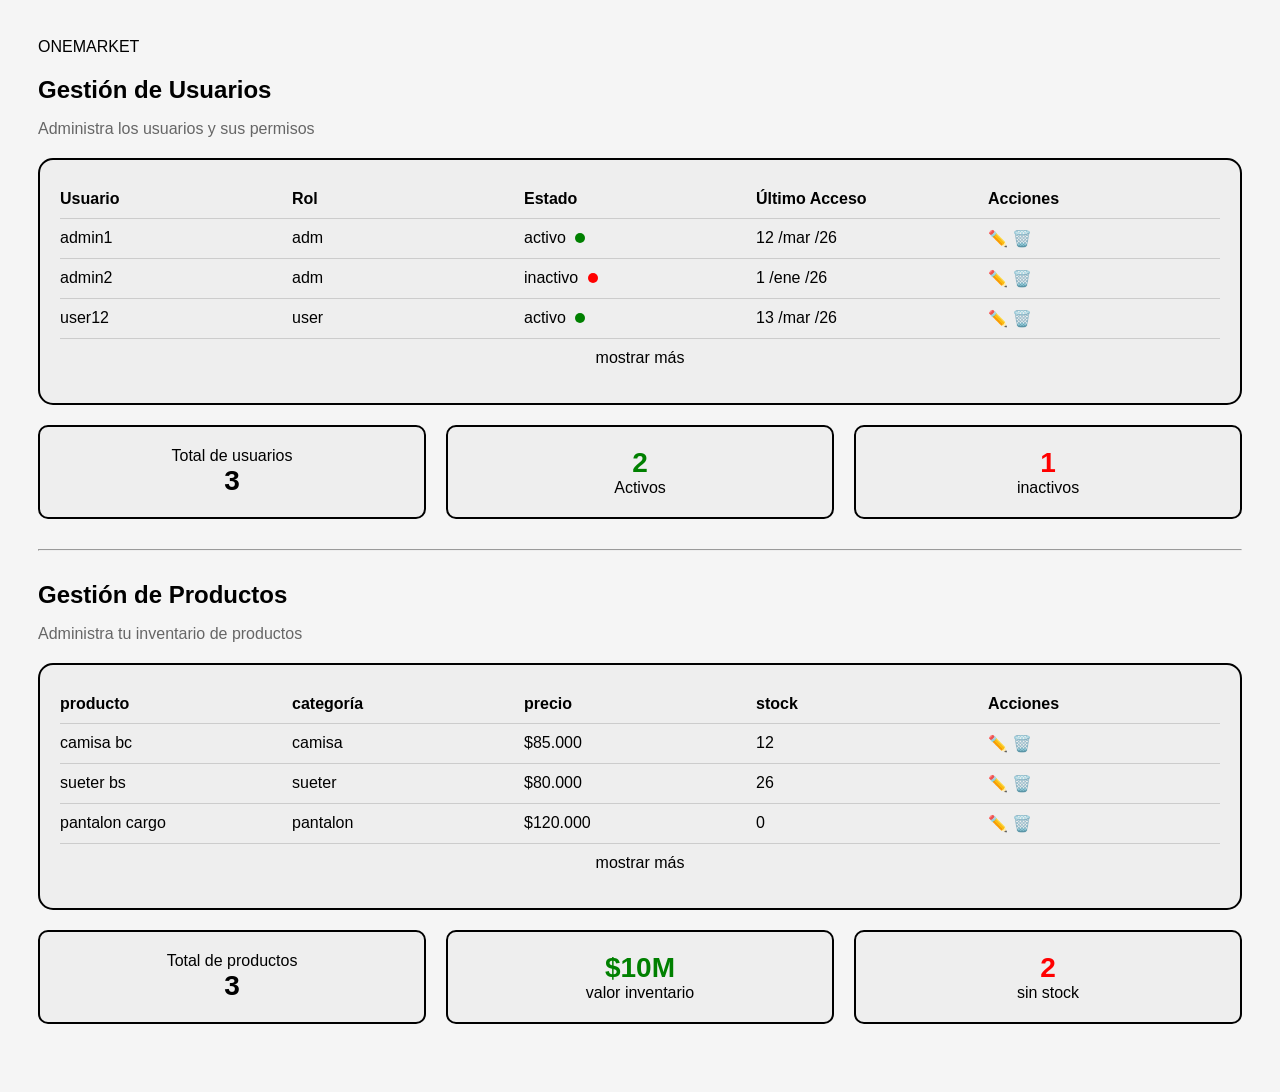
==== docs/PAGES/admin.html @ dfab5a0c "Mi primer commit: subiendo el proyecto" ====
<!DOCTYPE html>
<html lang="es">
<head>
<meta charset="UTF-8">
<title>Panel Admin</title>
<link rel="stylesheet" href="../STYLES/ESTILOS.CSS">
<link rel="stylesheet" href="../STYLES/admin.css">

</head>

<body>
   <header class="navbar">
      <div class="logo">ONEMARKET </div>

       
    </header>
    
<h2>Gestión de Usuarios</h2>
<p class="sub">Administra los usuarios y sus permisos</p>

<div class="card">

  <div class="tabla">
    <div class="fila header">
      <span>Usuario</span>
      <span>Rol</span>
      <span>Estado</span>
      <span>Último Acceso</span>
      <span>Acciones</span>
    </div>

    <div class="fila">
      <span>admin1</span>
      <span>adm</span>
      <span>activo <span class="dot verde"></span></span>
      <span>12 /mar /26</span>
      <span>✏️ 🗑️</span>
    </div>

    <div class="fila">
      <span>admin2</span>
      <span>adm</span>
      <span>inactivo <span class="dot rojo"></span></span>
      <span>1 /ene /26</span>
      <span>✏️ 🗑️</span>
    </div>

    <div class="fila">
      <span>user12</span>
      <span>user</span>
      <span>activo <span class="dot verde"></span></span>
      <span>13 /mar /26</span>
      <span>✏️ 🗑️</span>
    </div>
  </div>

  <p class="more">mostrar más</p>
</div>


<div class="stats">
  <div class="box">Total de usuarios<br><b>3</b></div>
  <div class="box verde"><b>2</b><br>Activos</div>
  <div class="box rojo"><b>1</b><br>inactivos</div>
</div>

<hr>

<h2>Gestión de Productos</h2>
<p class="sub">Administra tu inventario de productos</p>

<div class="card">

  <div class="tabla">
    <div class="fila header">
      <span>producto</span>
      <span>categoría</span>
      <span>precio</span>
      <span>stock</span>
      <span>Acciones</span>
    </div>

    <div class="fila">
      <span>camisa bc</span>
      <span>camisa</span>
      <span>$85.000</span>
      <span>12</span>
      <span>✏️ 🗑️</span>
    </div>

    <div class="fila">
      <span>sueter bs</span>
      <span>sueter</span>
      <span>$80.000</span>
      <span>26</span>
      <span>✏️ 🗑️</span>
    </div>

    <div class="fila">
      <span>pantalon cargo</span>
      <span>pantalon</span>
      <span>$120.000</span>
      <span>0</span>
      <span>✏️ 🗑️</span>
    </div>
  </div>

  <p class="more">mostrar más</p>
</div>


<div class="stats">
  <div class="box">Total de productos<br><b>3</b></div>
  <div class="box verde"><b>$10M</b><br>valor inventario</div>
  <div class="box rojo"><b>2</b><br>sin stock</div>
</div>

   
</body>
</html>
---- docs/STYLES/admin.css ----
body {
    font-family: Arial, sans-serif;
    background: #f5f5f5;
    padding: 30px;
}


h2 {
    margin-bottom: 5px;
}

.sub {
    color: #666;
    margin-bottom: 20px;
}


.card {
    background: #eee;
    border: 2px solid #000;
    border-radius: 15px;
    padding: 20px;
    margin-bottom: 20px;
}


.tabla {
    width: 100%;
}

.fila {
    display: grid;
    grid-template-columns: repeat(5, 1fr);
    padding: 10px 0;
    border-bottom: 1px solid #ccc;
}

.header {
    font-weight: bold;
}


.dot {
    display: inline-block;
    width: 10px;
    height: 10px;
    border-radius: 50%;
    margin-left: 5px;
}

.verde {
    background: green;
}

.rojo {
    background: red;
}


.more {
    text-align: center;
    margin-top: 10px;
    cursor: pointer;
}


.stats {
    display: flex;
    gap: 20px;
    margin-bottom: 30px;
}

.box {
    flex: 1;
    background: #eee;
    border: 2px solid #000;
    border-radius: 10px;
    padding: 20px;
    text-align: center;
}

.box b {
    font-size: 28px;
}


.box.verde b {
    color: green;
}

.box.rojo b {
    color: red;
}

hr {
    margin: 30px 0;
}

.card:hover {
    transform: none; /* desactiva todo lo que es animacion */
    box-shadow: none;
    animation: none;
}

/* ========================= */
/* RESPONSIVE MOBILE CON AYUDA DE IA */
/* ========================= */

@media (max-width: 768px) {

    /* CONTENEDOR */
    .historial {
        padding: 20px;
    }

    h2 {
        font-size: 20px;
        text-align: center;
    }

    /* FILTRO */
    .filtro-grid {
        flex-direction: column;
        gap: 15px;
    }

    /* CARDS */
    .compra-body {
        flex-direction: column;
        gap: 10px;
    }

    .precio {
        align-self: flex-end;
        font-size: 16px;
    }

    /* TEXTO */
    .info p {
        font-size: 13px;
    }

    .sub {
        font-size: 12px;
    }

    /* CARDS MÁS COMPACTAS */
    .compra-card {
        padding: 15px;
    }

}
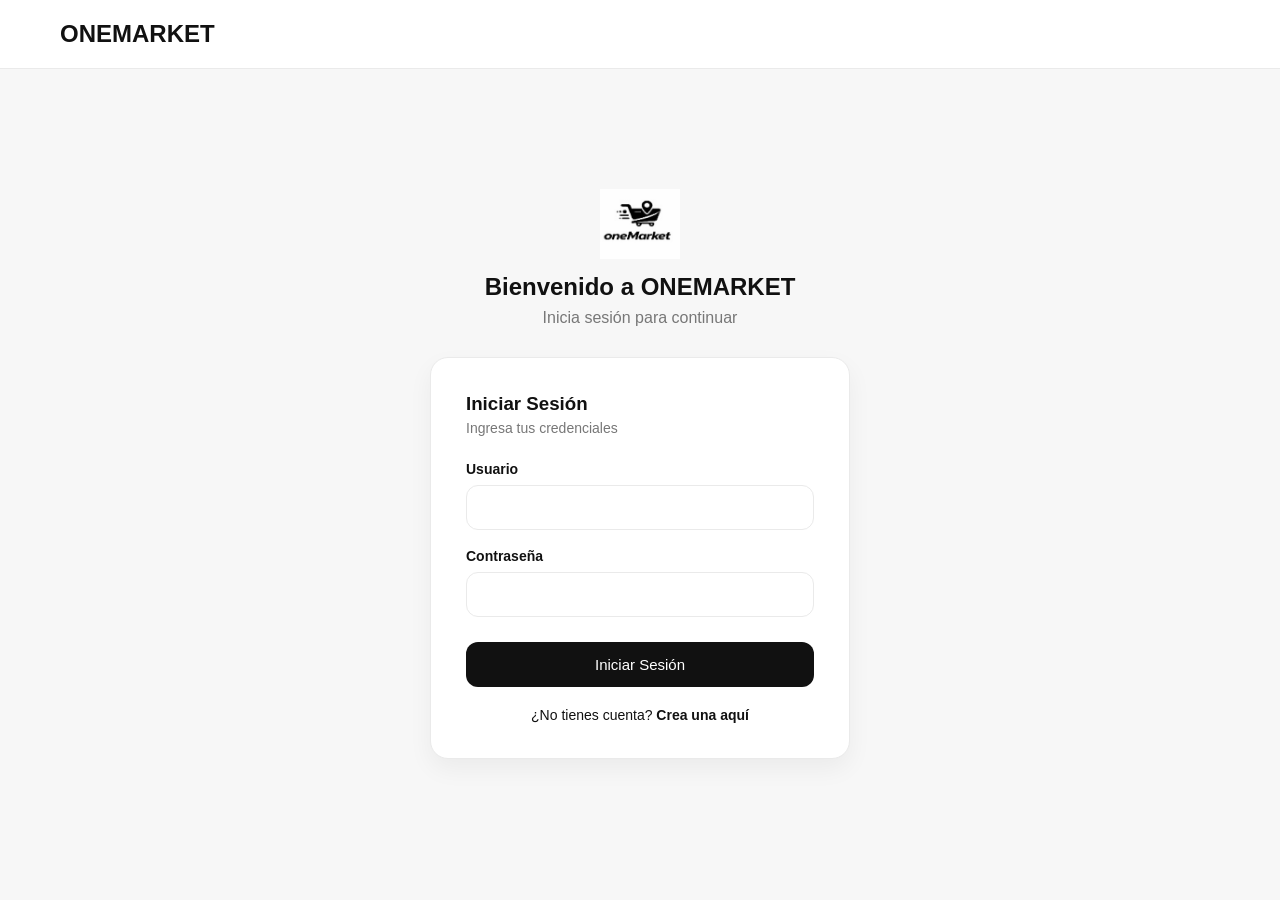
==== commit 6157a2c0: "Actualizacion de mi pagina" ====
--- a/docs/PAGES/admin.html
+++ b/docs/PAGES/admin.html
@@ -1,120 +1,190 @@
 <!DOCTYPE html>
 <html lang="es">
+
 <head>
-<meta charset="UTF-8">
-<title>Panel Admin</title>
-<link rel="stylesheet" href="../STYLES/ESTILOS.CSS">
-<link rel="stylesheet" href="../STYLES/admin.css">
+
+    <meta charset="UTF-8">
+
+    <meta name="viewport"
+    content="width=device-width, initial-scale=1.0">
+
+    <title>Panel Admin | ONEMARKET</title>
+
+    <link rel="stylesheet"
+    href="../STYLES/admin.css">
 
 </head>
 
 <body>
-   <header class="navbar">
-      <div class="logo">ONEMARKET </div>
 
-       
+    <!-- NAVBAR -->
+    <header class="navbar">
+
+        <div class="logo"
+        onclick="window.location.href='../index.html'">
+
+            ONEMARKET
+
+        </div>
+
+        <div class="nav-right">
+
+            <span id="adminName">
+                Admin
+            </span>
+
+            <button
+            class="logout"
+            onclick="cerrarSesion()">
+
+                Cerrar sesión
+
+            </button>
+
+        </div>
+
     </header>
-    
-<h2>Gestión de Usuarios</h2>
-<p class="sub">Administra los usuarios y sus permisos</p>
 
-<div class="card">
+    <!-- CONTENIDO -->
+    <main class="container">
 
-  <div class="tabla">
-    <div class="fila header">
-      <span>Usuario</span>
-      <span>Rol</span>
-      <span>Estado</span>
-      <span>Último Acceso</span>
-      <span>Acciones</span>
-    </div>
+        <!-- USUARIOS -->
+        <section class="section">
 
-    <div class="fila">
-      <span>admin1</span>
-      <span>adm</span>
-      <span>activo <span class="dot verde"></span></span>
-      <span>12 /mar /26</span>
-      <span>✏️ 🗑️</span>
-    </div>
+            <div class="section-header">
 
-    <div class="fila">
-      <span>admin2</span>
-      <span>adm</span>
-      <span>inactivo <span class="dot rojo"></span></span>
-      <span>1 /ene /26</span>
-      <span>✏️ 🗑️</span>
-    </div>
+                <div>
 
-    <div class="fila">
-      <span>user12</span>
-      <span>user</span>
-      <span>activo <span class="dot verde"></span></span>
-      <span>13 /mar /26</span>
-      <span>✏️ 🗑️</span>
-    </div>
-  </div>
+                    <h2>
+                        Gestión de Usuarios
+                    </h2>
 
-  <p class="more">mostrar más</p>
-</div>
+                    <p class="sub">
+                        Administra usuarios registrados
+                    </p>
 
+                </div>
 
-<div class="stats">
-  <div class="box">Total de usuarios<br><b>3</b></div>
-  <div class="box verde"><b>2</b><br>Activos</div>
-  <div class="box rojo"><b>1</b><br>inactivos</div>
-</div>
+            </div>
 
-<hr>
+            <div class="card">
 
-<h2>Gestión de Productos</h2>
-<p class="sub">Administra tu inventario de productos</p>
+                <div class="tabla">
 
-<div class="card">
+                    <div class="fila header">
 
-  <div class="tabla">
-    <div class="fila header">
-      <span>producto</span>
-      <span>categoría</span>
-      <span>precio</span>
-      <span>stock</span>
-      <span>Acciones</span>
-    </div>
+                        <span>Usuario</span>
+                        <span>Email</span>
+                        <span>Ciudad</span>
+                        <span>Estado</span>
+                        <span>Acciones</span>
 
-    <div class="fila">
-      <span>camisa bc</span>
-      <span>camisa</span>
-      <span>$85.000</span>
-      <span>12</span>
-      <span>✏️ 🗑️</span>
-    </div>
+                    </div>
 
-    <div class="fila">
-      <span>sueter bs</span>
-      <span>sueter</span>
-      <span>$80.000</span>
-      <span>26</span>
-      <span>✏️ 🗑️</span>
-    </div>
+                    <div id="tablaUsuarios"></div>
 
-    <div class="fila">
-      <span>pantalon cargo</span>
-      <span>pantalon</span>
-      <span>$120.000</span>
-      <span>0</span>
-      <span>✏️ 🗑️</span>
-    </div>
-  </div>
+                </div>
 
-  <p class="more">mostrar más</p>
-</div>
+            </div>
 
+            <!-- STATS -->
+            <div class="stats">
 
-<div class="stats">
-  <div class="box">Total de productos<br><b>3</b></div>
-  <div class="box verde"><b>$10M</b><br>valor inventario</div>
-  <div class="box rojo"><b>2</b><br>sin stock</div>
-</div>
+                <div class="box">
 
-   
+                    <p>Total Usuarios</p>
+
+                    <b id="totalUsuarios">
+                        0
+                    </b>
+
+                </div>
+
+                <div class="box verde">
+
+                    <p>Usuarios Activos</p>
+
+                    <b id="usuariosActivos">
+                        0
+                    </b>
+
+                </div>
+
+            </div>
+
+        </section>
+
+        <!-- PRODUCTOS -->
+        <section class="section">
+
+            <div class="section-header">
+
+                <div>
+
+                    <h2>
+                        Gestión de Productos
+                    </h2>
+
+                    <p class="sub">
+                        Productos conectados desde FakeStore API
+                    </p>
+
+                </div>
+
+            </div>
+
+            <div class="card">
+
+                <div class="tabla">
+
+                    <div class="fila header">
+
+                        <span>Producto</span>
+                        <span>Categoría</span>
+                        <span>Precio</span>
+                        <span>Stock</span>
+                        <span>Acciones</span>
+
+                    </div>
+
+                    <div id="tablaProductos"></div>
+
+                </div>
+
+            </div>
+
+            <!-- STATS -->
+            <div class="stats">
+
+                <div class="box">
+
+                    <p>Total Productos</p>
+
+                    <b id="totalProductos">
+                        0
+                    </b>
+
+                </div>
+
+                <div class="box verde">
+
+                    <p>Inventario</p>
+
+                    <b id="inventario">
+                        $0
+                    </b>
+
+                </div>
+
+            </div>
+
+        </section>
+
+    </main>
+
+    <!-- JS -->
+    <script src="../SCRIPTS/admin.js"></script>
+
 </body>
+
 </html>
--- a/docs/STYLES/admin.css
+++ b/docs/STYLES/admin.css
@@ -1,152 +1,269 @@
-body {
-    font-family: Arial, sans-serif;
-    background: #f5f5f5;
-    padding: 30px;
-}
-
-
-h2 {
-    margin-bottom: 5px;
-}
-
-.sub {
-    color: #666;
-    margin-bottom: 20px;
-}
-
-
-.card {
-    background: #eee;
-    border: 2px solid #000;
-    border-radius: 15px;
-    padding: 20px;
-    margin-bottom: 20px;
-}
-
-
-.tabla {
-    width: 100%;
-}
-
-.fila {
-    display: grid;
-    grid-template-columns: repeat(5, 1fr);
-    padding: 10px 0;
-    border-bottom: 1px solid #ccc;
-}
-
-.header {
-    font-weight: bold;
-}
-
-
-.dot {
-    display: inline-block;
-    width: 10px;
-    height: 10px;
-    border-radius: 50%;
-    margin-left: 5px;
-}
-
-.verde {
-    background: green;
-}
-
-.rojo {
-    background: red;
-}
-
-
-.more {
-    text-align: center;
-    margin-top: 10px;
-    cursor: pointer;
-}
-
-
-.stats {
-    display: flex;
-    gap: 20px;
-    margin-bottom: 30px;
-}
-
-.box {
-    flex: 1;
-    background: #eee;
-    border: 2px solid #000;
-    border-radius: 10px;
-    padding: 20px;
-    text-align: center;
-}
-
-.box b {
-    font-size: 28px;
-}
-
-
-.box.verde b {
-    color: green;
-}
-
-.box.rojo b {
-    color: red;
-}
-
-hr {
-    margin: 30px 0;
-}
-
-.card:hover {
-    transform: none; /* desactiva todo lo que es animacion */
-    box-shadow: none;
-    animation: none;
-}
-
-/* ========================= */
-/* RESPONSIVE MOBILE CON AYUDA DE IA */
-/* ========================= */
-
-@media (max-width: 768px) {
-
-    /* CONTENEDOR */
-    .historial {
-        padding: 20px;
+:root{
+
+    --primary:#111;
+    --secondary:#666;
+    --bg:#f5f5f5;
+    --white:#fff;
+    --border:#eaeaea;
+
+}
+
+*{
+    margin:0;
+    padding:0;
+    box-sizing:border-box;
+}
+
+body{
+
+    font-family:'Segoe UI', sans-serif;
+
+    background:var(--bg);
+
+    color:var(--primary);
+
+}
+
+/* NAVBAR */
+
+.navbar{
+
+    display:flex;
+    justify-content:space-between;
+    align-items:center;
+
+    padding:20px 50px;
+
+    background:var(--white);
+
+    border-bottom:1px solid var(--border);
+
+    position:sticky;
+    top:0;
+
+}
+
+.logo{
+
+    font-size:22px;
+    font-weight:700;
+
+    cursor:pointer;
+
+}
+
+.nav-right{
+
+    display:flex;
+    align-items:center;
+
+    gap:15px;
+
+}
+
+.logout{
+
+    padding:10px 18px;
+
+    border:none;
+
+    border-radius:8px;
+
+    background:red;
+    color:white;
+
+    cursor:pointer;
+
+}
+
+/* CONTAINER */
+
+.container{
+
+    padding:40px;
+
+}
+
+.section{
+
+    margin-bottom:50px;
+
+}
+
+.section-header{
+
+    margin-bottom:20px;
+
+}
+
+.section-header h2{
+
+    margin-bottom:5px;
+
+}
+
+.sub{
+
+    color:var(--secondary);
+
+}
+
+/* CARD */
+
+.card{
+
+    background:var(--white);
+
+    border-radius:16px;
+
+    padding:20px;
+
+    box-shadow:
+    0 5px 15px rgba(0,0,0,0.05);
+
+    overflow-x:auto;
+
+}
+
+/* TABLA */
+
+.tabla{
+
+    width:100%;
+
+}
+
+.fila{
+
+    display:grid;
+
+    grid-template-columns:
+    repeat(5,1fr);
+
+    gap:15px;
+
+    padding:15px 0;
+
+    border-bottom:1px solid #eee;
+
+    align-items:center;
+
+}
+
+.header{
+
+    font-weight:bold;
+
+}
+
+/* BADGES */
+
+.estado{
+
+    padding:5px 10px;
+
+    border-radius:20px;
+
+    font-size:12px;
+
+    width:max-content;
+
+}
+
+.activo{
+
+    background:#d4ffd9;
+
+    color:green;
+
+}
+
+/* BOTONES */
+
+.btn-delete{
+
+    border:none;
+
+    padding:8px 14px;
+
+    border-radius:8px;
+
+    background:red;
+
+    color:white;
+
+    cursor:pointer;
+
+}
+
+.btn-delete:hover{
+
+    opacity:0.8;
+
+}
+
+/* STATS */
+
+.stats{
+
+    margin-top:20px;
+
+    display:grid;
+
+    grid-template-columns:
+    repeat(auto-fit,minmax(200px,1fr));
+
+    gap:20px;
+
+}
+
+.box{
+
+    background:white;
+
+    padding:25px;
+
+    border-radius:14px;
+
+    text-align:center;
+
+    box-shadow:
+    0 5px 15px rgba(0,0,0,0.05);
+
+}
+
+.box b{
+
+    font-size:28px;
+
+}
+
+.verde b{
+
+    color:green;
+
+}
+
+/* RESPONSIVE */
+
+@media(max-width:768px){
+
+    .container{
+
+        padding:20px;
+
     }
 
-    h2 {
-        font-size: 20px;
-        text-align: center;
+    .navbar{
+
+        padding:20px;
+
     }
 
-    /* FILTRO */
-    .filtro-grid {
-        flex-direction: column;
-        gap: 15px;
+    .fila{
+
+        min-width:800px;
+
     }
 
-    /* CARDS */
-    .compra-body {
-        flex-direction: column;
-        gap: 10px;
-    }
-
-    .precio {
-        align-self: flex-end;
-        font-size: 16px;
-    }
-
-    /* TEXTO */
-    .info p {
-        font-size: 13px;
-    }
-
-    .sub {
-        font-size: 12px;
-    }
-
-    /* CARDS MÁS COMPACTAS */
-    .compra-card {
-        padding: 15px;
-    }
-
 }
